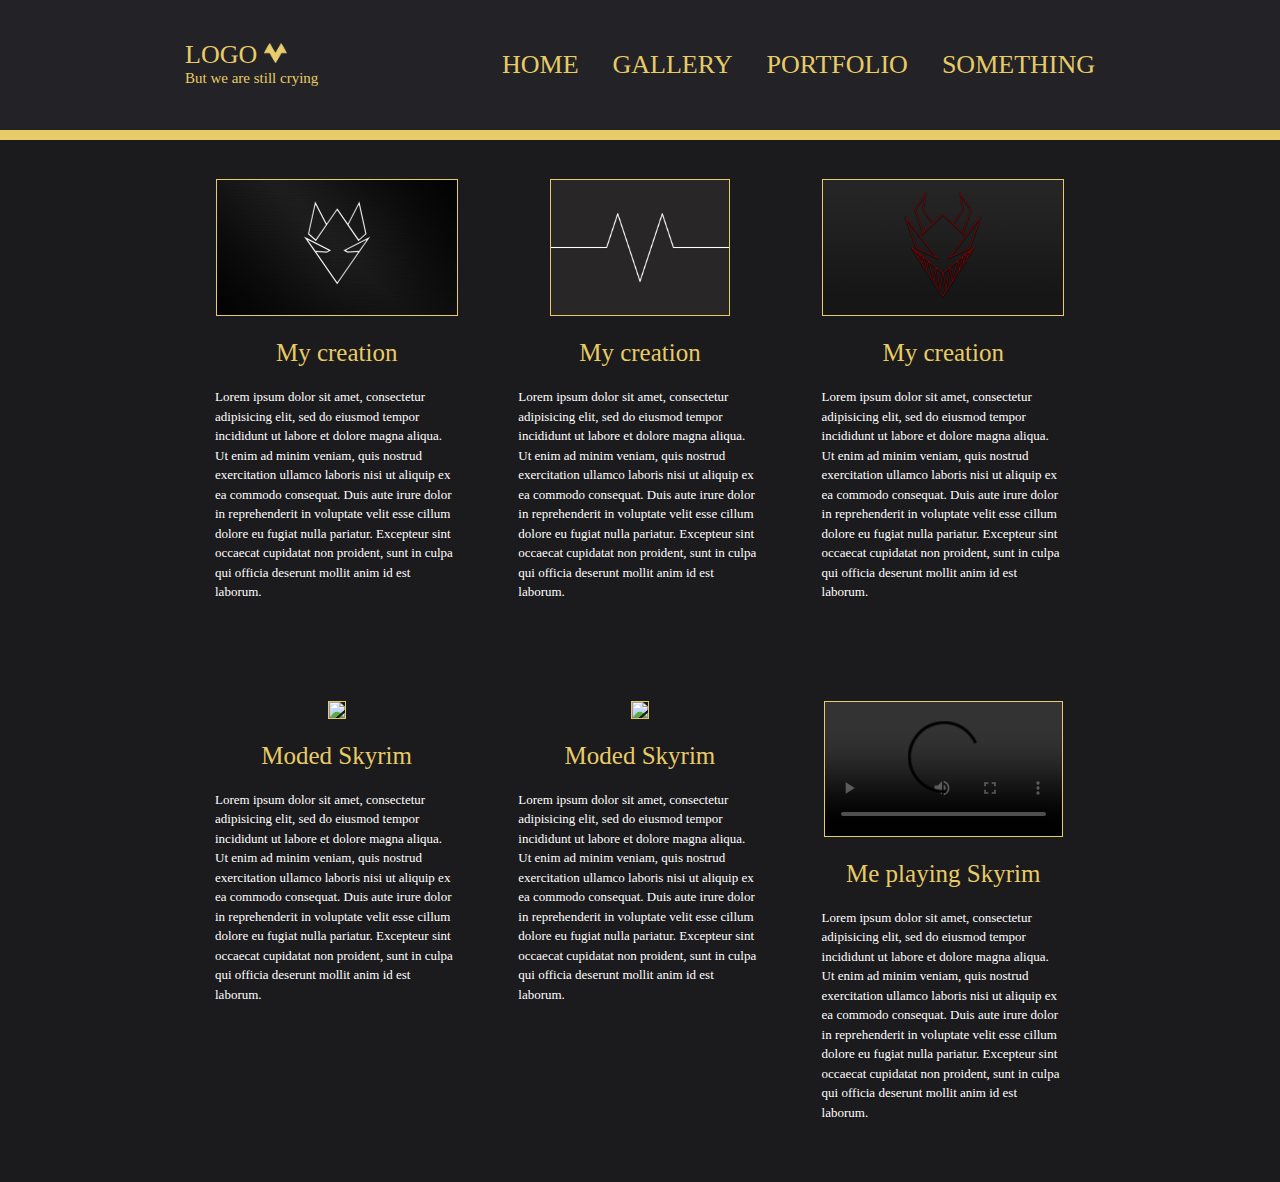
==== index.html @ f24b9c25 "moved everithing to root" ====
<!DOCTYPE html>
<html>
<head>
	<title>Homework1</title>
	<meta charset="utf-8">
	<link rel="stylesheet" type="text/css" href="css/style.css">
</head>
<body>
	<div class="header">

		<div class="wrapper">
			<div class="logo">
				<div class="logo_title">
					LOGO
					<img src="img/Logo.png">	
				</div>
				<div class="logo_slogan">
					But we are still crying
				</div>	
			</div>

			<div class="menu">
				<ul>
					<li>
						<a href="#">
							HOME
						</a>
					</li>
					<li> 
						<a href="#">
							GALLERY
						</a>
							<ul class="sub-menu">
								<li>
									<a href="#text1">
										GALLERY1
									</a>
								</li>					
								<li>
									<a href="#text2">
										GALLERY2
									</a>
								</li>					
								<li>
									<a href="#text3">
										GALLERY3
									</a>
								</li>
							</ul>
					</li>
					<li>
						<a href="#">
							PORTFOLIO
						</a>
					</li>
					<li>
						<a href="#">
							SOMETHING
						</a>
					</li>
				</ul>
			</div>
			<div class="clear"></div> 
		</div>
		
	</div>
	<div class="content">
		<div class="wrapper">
			<div class="row">
				<div class="col-1-3">
					<div class="article">
						<div class="article_img">
							<img src="img/cyber-fox-ver2.png">
						</div>
						<div class="article_title">
							My creation
						</div>
						<div class="article_text">
							Lorem ipsum dolor sit amet, consectetur adipisicing elit, sed do eiusmod
							tempor incididunt ut labore et dolore magna aliqua. Ut enim ad minim veniam,
							quis nostrud exercitation ullamco laboris nisi ut aliquip ex ea commodo
							consequat. Duis aute irure dolor in reprehenderit in voluptate velit esse
							cillum dolore eu fugiat nulla pariatur. Excepteur sint occaecat cupidatat non
							proident, sunt in culpa qui officia deserunt mollit anim id est laborum.
						</div>
					</div>
				</div>
				<div class="col-1-3">
					<div class="article">
						<div class="article_img">
							<img src="img/Wave-Fox.png">
						</div>
						<div class="article_title">
							My creation
						</div>
						<div class="article_text">
							Lorem ipsum dolor sit amet, consectetur adipisicing elit, sed do eiusmod
							tempor incididunt ut labore et dolore magna aliqua. Ut enim ad minim veniam,
							quis nostrud exercitation ullamco laboris nisi ut aliquip ex ea commodo
							consequat. Duis aute irure dolor in reprehenderit in voluptate velit esse
							cillum dolore eu fugiat nulla pariatur. Excepteur sint occaecat cupidatat non
							proident, sunt in culpa qui officia deserunt mollit anim id est laborum.
						</div>
					</div>
				</div>
				<div class="col-1-3">
					<div class="article">
						<div class="article_img">
							<img src="img/Imp.png">
						</div>
						<div class="article_title">
							My creation
						</div>
						<div class="article_text">
							Lorem ipsum dolor sit amet, consectetur adipisicing elit, sed do eiusmod
							tempor incididunt ut labore et dolore magna aliqua. Ut enim ad minim veniam,
							quis nostrud exercitation ullamco laboris nisi ut aliquip ex ea commodo
							consequat. Duis aute irure dolor in reprehenderit in voluptate velit esse
							cillum dolore eu fugiat nulla pariatur. Excepteur sint occaecat cupidatat non
							proident, sunt in culpa qui officia deserunt mollit anim id est laborum.
						</div>
					</div>
				</div>
				<div class="col-1-3">
					<div class="article">
						<div class="article_img">
							<img src="img/Skyrim Special Edition 3_2_2021 6_25_27 PM.png">
						</div>
						<div class="article_title">
							Moded Skyrim 
						</div>
						<div class="article_text">
							Lorem ipsum dolor sit amet, consectetur adipisicing elit, sed do eiusmod
							tempor incididunt ut labore et dolore magna aliqua. Ut enim ad minim veniam,
							quis nostrud exercitation ullamco laboris nisi ut aliquip ex ea commodo
							consequat. Duis aute irure dolor in reprehenderit in voluptate velit esse
							cillum dolore eu fugiat nulla pariatur. Excepteur sint occaecat cupidatat non
							proident, sunt in culpa qui officia deserunt mollit anim id est laborum.
						</div>
					</div>
				</div>
				<div class="col-1-3">
					<div class="article">
						<div class="article_img">
							<img src="img/Skyrim Special Edition 3_2_2021 9_06_58 AM.png">
						</div>
						<div class="article_title">
							Moded Skyrim 
						</div>
						<div class="article_text">
							Lorem ipsum dolor sit amet, consectetur adipisicing elit, sed do eiusmod
							tempor incididunt ut labore et dolore magna aliqua. Ut enim ad minim veniam,
							quis nostrud exercitation ullamco laboris nisi ut aliquip ex ea commodo
							consequat. Duis aute irure dolor in reprehenderit in voluptate velit esse
							cillum dolore eu fugiat nulla pariatur. Excepteur sint occaecat cupidatat non
							proident, sunt in culpa qui officia deserunt mollit anim id est laborum.
						</div>
					</div>
				</div>
				<div class="col-1-3">
					<div class="article">
						<div class="article_video">
							<video width="237" height="134" controls="controls" src="video/Skyrim Special Edition 2021-03-01 22-51-11.mp4">
							</video>
						</div>
						<div class="article_title">
							Me playing Skyrim
						</div>
						<div class="article_text">
							Lorem ipsum dolor sit amet, consectetur adipisicing elit, sed do eiusmod
							tempor incididunt ut labore et dolore magna aliqua. Ut enim ad minim veniam,
							quis nostrud exercitation ullamco laboris nisi ut aliquip ex ea commodo
							consequat. Duis aute irure dolor in reprehenderit in voluptate velit esse
							cillum dolore eu fugiat nulla pariatur. Excepteur sint occaecat cupidatat non
							proident, sunt in culpa qui officia deserunt mollit anim id est laborum.
						</div>
					</div>
				</div>
			</div>
		</div>
	</div>
</body>
</html>
---- css/style.css ----
*{
	margin: 0;
	padding: 0;
	box-sizing: border-box;
}
body{
	font-family: Gotham Pro, times, Times New Roman, serif;
	background-color: #1b1a1c;
}
img{
	max-width: 100%;
}
.logo{
	margin: 40px 0;
}
.logo_title{
	font-size: 26px;
	text-transform: capitalize;
}
.logo_slogan{
	font-size: 15px;
}
.logo img{
	max-height: 20px;
}
.header{
	border-bottom: 10px solid #e7cb67;
	background-color: #232226;
	text-align: left;
	color: #e7cb67;
}
.content{
	background-color: #1b1a1c;
}
.menu{
	margin: 50px 0;
}
.wrapper{
	max-width: 970px;
	padding: 0 30px;
	margin: 0 auto;
}
.clear{
	clear: both;
}
.col-1-3{
	float: left;
	width: 33.33%;
}
.menu li:hover ul{
	display: inline-block;
}
.menu li{
		position: relative;
	}
.sub-menu{
	position: absolute;
	right: 0;
	top: 100%;
	display: none;
}
.menu a{
	text-decoration: none;
	color: #e7cb67;
	font-size: 26px;
	text-transform: uppercase;
	text-align: right;
}
.menu .active a{
	color: #000;
}
.article{
	background-color: #1b1a1c;
	padding: 40px 0;
	text-align: center;
	margin: 0 30px;
}
.article img{
	max-height: 135px;
	outline: 1px solid #e7cb67;
}
.article video{
	outline: 1px solid #e7cb67;
}
.article_title {
	color: #e7cb67;
	font-size: 25px;
	margin: 20px 0;
}
.article_text{
	color: #ffffff;
	font-size: 13px;
	line-height: 1.5em;
	margin: 20px 0;
	text-align: left;
}
.logo{
	float: left;
}
.menu{
	float: right;
}
.menu li{
	display: inline-block;
	margin-left: 30px;
}
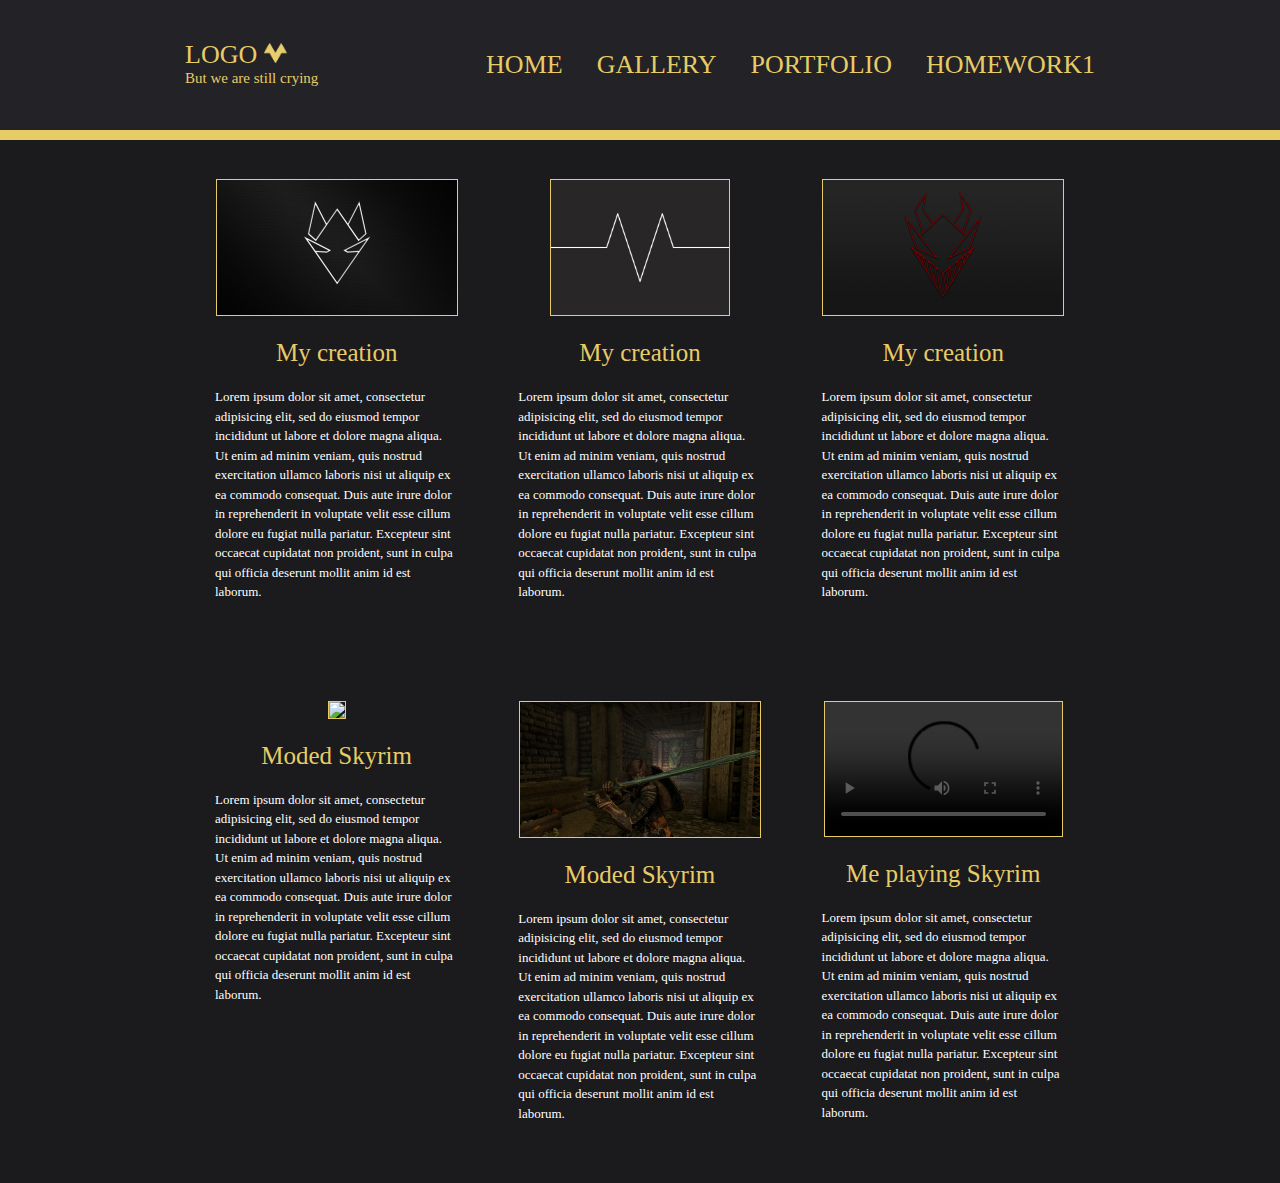
==== commit afb607e6: "added homework page for testing reasons" ====
--- a/index.html
+++ b/index.html
@@ -5,7 +5,7 @@
 	<meta charset="utf-8">
 	<link rel="stylesheet" type="text/css" href="css/style.css">
 </head>
-<body>
+<body id="Home">
 	<div class="header">
 
 		<div class="wrapper">
@@ -22,7 +22,7 @@
 			<div class="menu">
 				<ul>
 					<li>
-						<a href="#">
+						<a href="index.html">
 							HOME
 						</a>
 					</li>
@@ -54,8 +54,8 @@
 						</a>
 					</li>
 					<li>
-						<a href="#">
-							SOMETHING
+						<a href="Homework1.html">
+							HOMEWORK1
 						</a>
 					</li>
 				</ul>
--- a/css/style.css
+++ b/css/style.css
@@ -55,9 +55,13 @@
 	}
 .sub-menu{
 	position: absolute;
-	right: 0;
+	right: 10px;
 	top: 100%;
 	display: none;
+	text-align: center;
+}
+.sub-menu a{
+	margin: 15px;
 }
 .menu a{
 	text-decoration: none;
@@ -104,3 +108,6 @@
 	display: inline-block;
 	margin-left: 30px;
 }
+#homework1 .article img{
+	max-height: none;
+}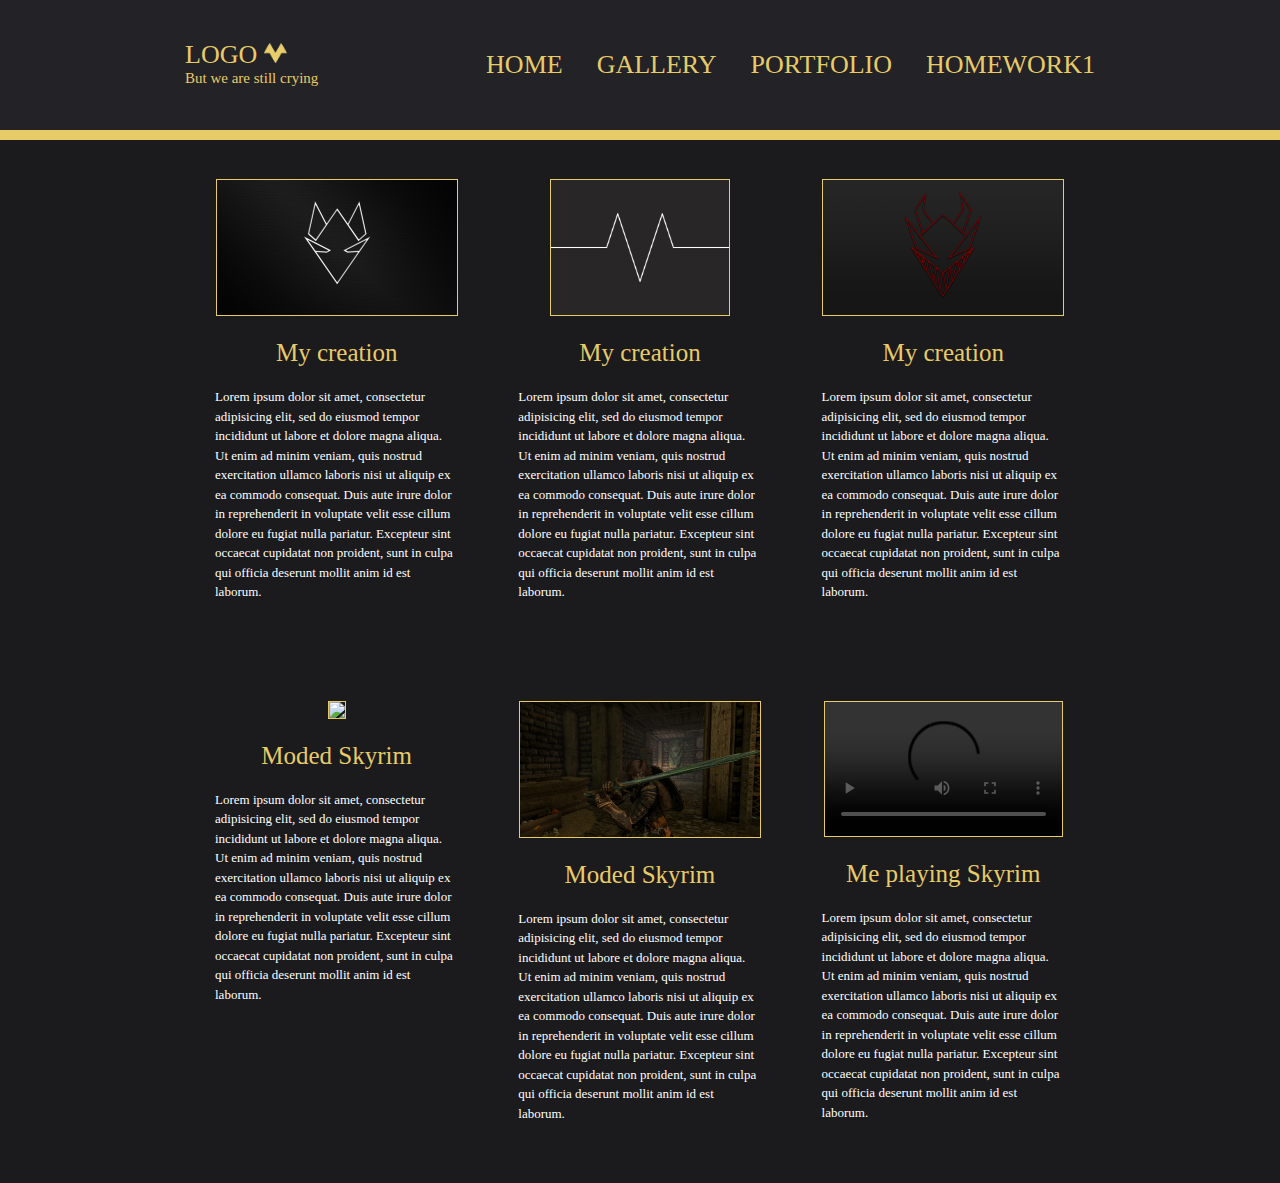
==== commit 8bc9fee4: "name changes" ====
--- a/index.html
+++ b/index.html
@@ -1,7 +1,7 @@
 <!DOCTYPE html>
 <html>
 <head>
-	<title>Homework1</title>
+	<title>Home</title>
 	<meta charset="utf-8">
 	<link rel="stylesheet" type="text/css" href="css/style.css">
 </head>
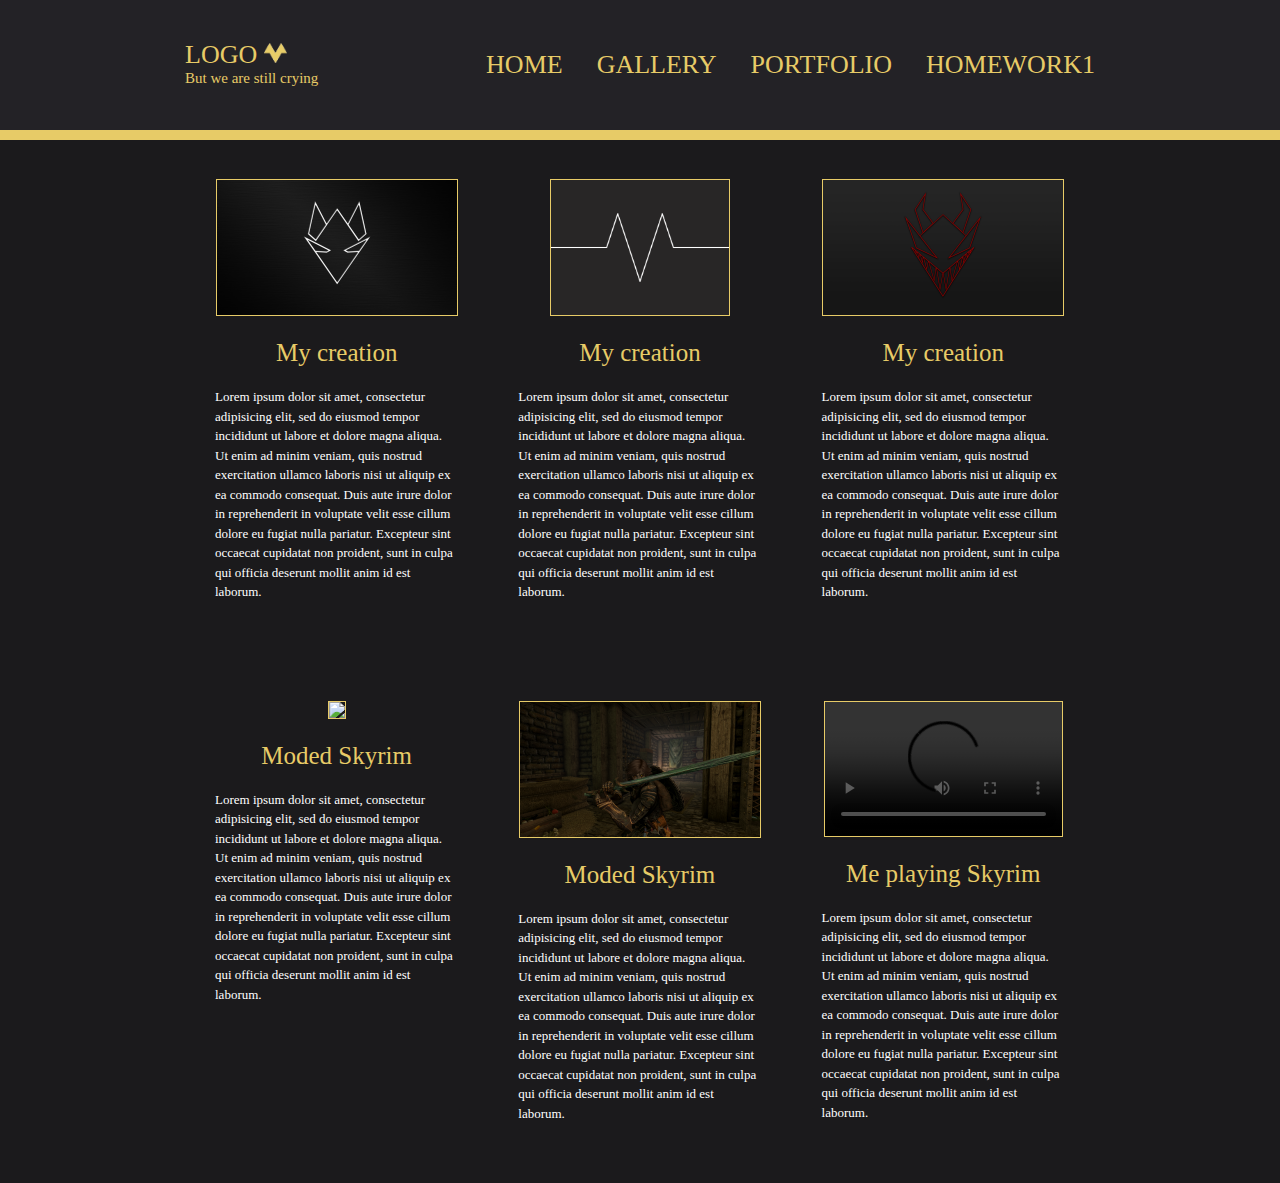
==== commit cfbbda54: "Minor link style improvments" ====
--- a/index.html
+++ b/index.html
@@ -9,16 +9,15 @@
 	<div class="header">
 
 		<div class="wrapper">
-			<div class="logo">
-				<div class="logo_title">
-					LOGO
-					<img src="img/Logo.png">	
+				<div class="logo">
+					<div class="logo_title">
+						LOGO
+						<img src="img/Logo.png">	
+					</div>
+					<div class="logo_slogan">
+						But we are still crying
+					</div>	
 				</div>
-				<div class="logo_slogan">
-					But we are still crying
-				</div>	
-			</div>
-
 			<div class="menu">
 				<ul>
 					<li>
--- a/css/style.css
+++ b/css/style.css
@@ -70,8 +70,8 @@
 	text-transform: uppercase;
 	text-align: right;
 }
-.menu .active a{
-	color: #000;
+.menu a:hover {
+	text-shadow: 0px 3.5px 4px #000000;
 }
 .article{
 	background-color: #1b1a1c;
@@ -82,6 +82,12 @@
 .article img{
 	max-height: 135px;
 	outline: 1px solid #e7cb67;
+}
+.article_img img:hover {
+	box-shadow: 0px 4px 5px #000000;
+}
+.article_video video:hover {
+	box-shadow: 0px 4px 5px #000000;
 }
 .article video{
 	outline: 1px solid #e7cb67;
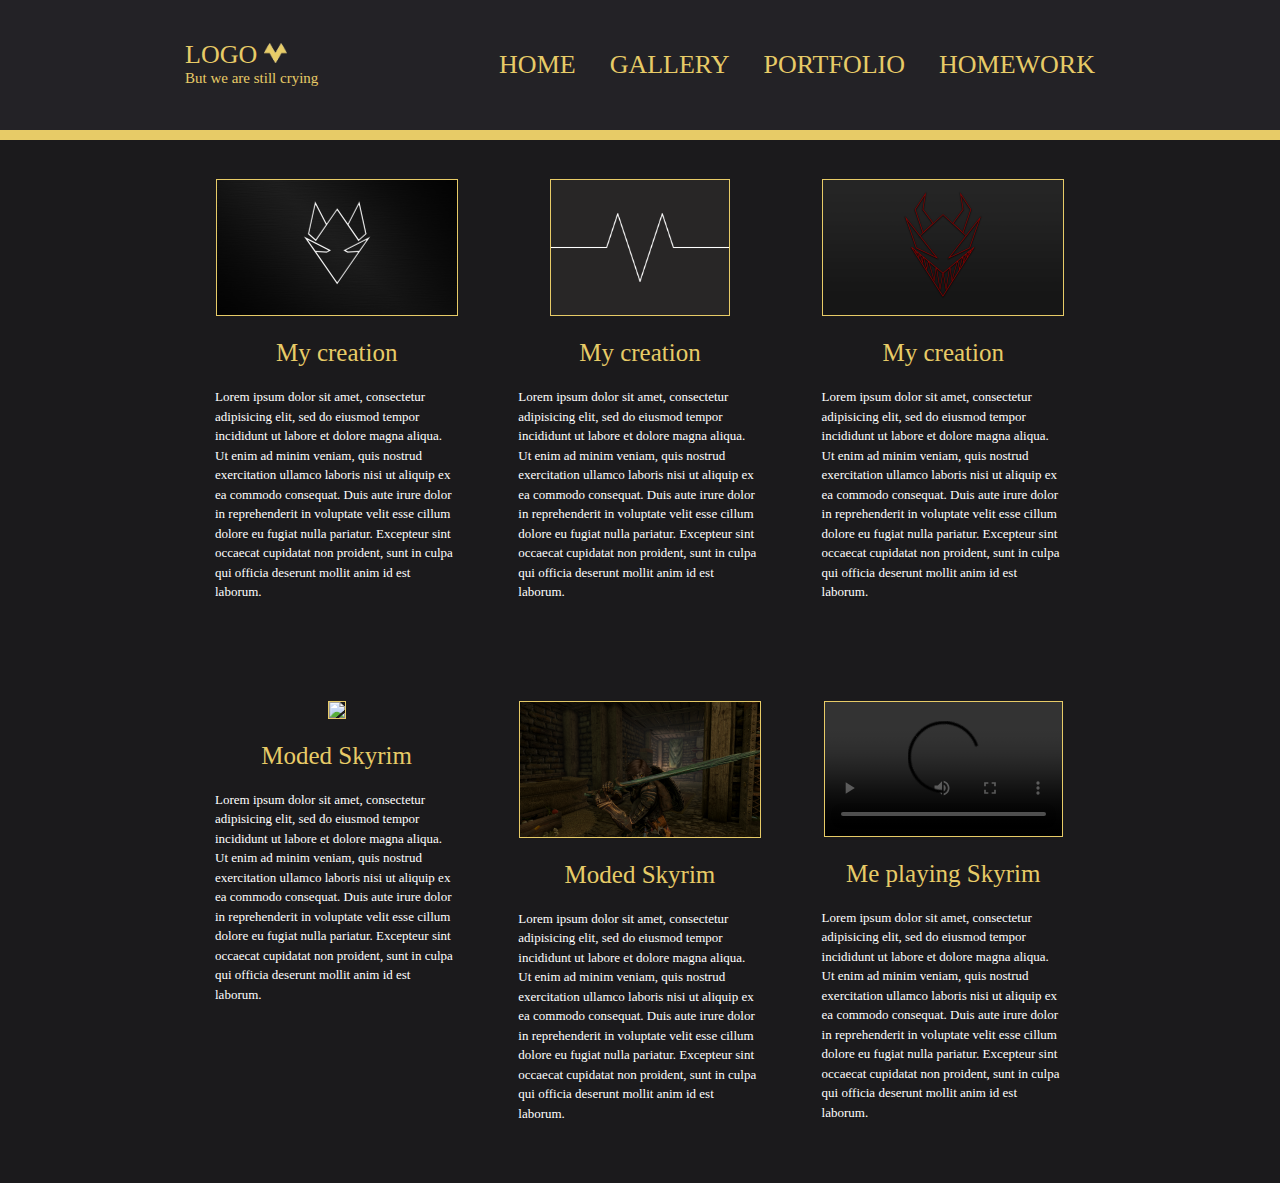
==== commit 07a9a575: "added font files" ====
--- a/index.html
+++ b/index.html
@@ -29,23 +29,6 @@
 						<a href="#">
 							GALLERY
 						</a>
-							<ul class="sub-menu">
-								<li>
-									<a href="#text1">
-										GALLERY1
-									</a>
-								</li>					
-								<li>
-									<a href="#text2">
-										GALLERY2
-									</a>
-								</li>					
-								<li>
-									<a href="#text3">
-										GALLERY3
-									</a>
-								</li>
-							</ul>
 					</li>
 					<li>
 						<a href="#">
@@ -54,8 +37,25 @@
 					</li>
 					<li>
 						<a href="Homework1.html">
-							HOMEWORK1
+							HOMEWORK
 						</a>
+						<ul class="sub-menu">
+							<li>
+								<a href="#text1">
+									HOMEWORK1
+								</a>
+							</li>					
+							<li>
+								<a href="#text2">
+									HOMEWORK2
+								</a>
+							</li>					
+							<li>
+								<a href="#text3">
+									HOMEWORK3
+								</a>
+							</li>
+						</ul>
 					</li>
 				</ul>
 			</div>
--- a/css/style.css
+++ b/css/style.css
@@ -4,7 +4,12 @@
 	box-sizing: border-box;
 }
 body{
-	font-family: Gotham Pro, times, Times New Roman, serif;
+	font-family: 'Gotham Pro';
+	src: url('GothamPro-BoldItalic.eot');
+	src: local('Gotham Pro Bold Italic'), local('GothamPro-BoldItalic'),
+		url('GothamPro-BoldItalic.eot?#iefix') format('embedded-opentype'),
+		url('GothamPro-BoldItalic.woff') format('woff'),
+		url('GothamPro-BoldItalic.ttf') format('truetype');
 	background-color: #1b1a1c;
 }
 img{
@@ -55,13 +60,19 @@
 	}
 .sub-menu{
 	position: absolute;
-	right: 10px;
+	right: -25px;
 	top: 100%;
 	display: none;
-	text-align: center;
+	text-align: left;
 }
 .sub-menu a{
-	margin: 15px;
+	padding: 15px;
+	background-color: #232226;
+	border-bottom: 5px solid #e7cb67;
+	box-shadow: 2px 7px 5px #000000; 
+}
+.sub-menu li{
+	margin-top: 20px;
 }
 .menu a{
 	text-decoration: none;
@@ -84,10 +95,10 @@
 	outline: 1px solid #e7cb67;
 }
 .article_img img:hover {
-	box-shadow: 0px 4px 5px #000000;
+	box-shadow: 4px 7px 9px #000000;
 }
 .article_video video:hover {
-	box-shadow: 0px 4px 5px #000000;
+	box-shadow: 4px 7px 9px #000000;
 }
 .article video{
 	outline: 1px solid #e7cb67;
@@ -116,4 +127,4 @@
 }
 #homework1 .article img{
 	max-height: none;
-}+}
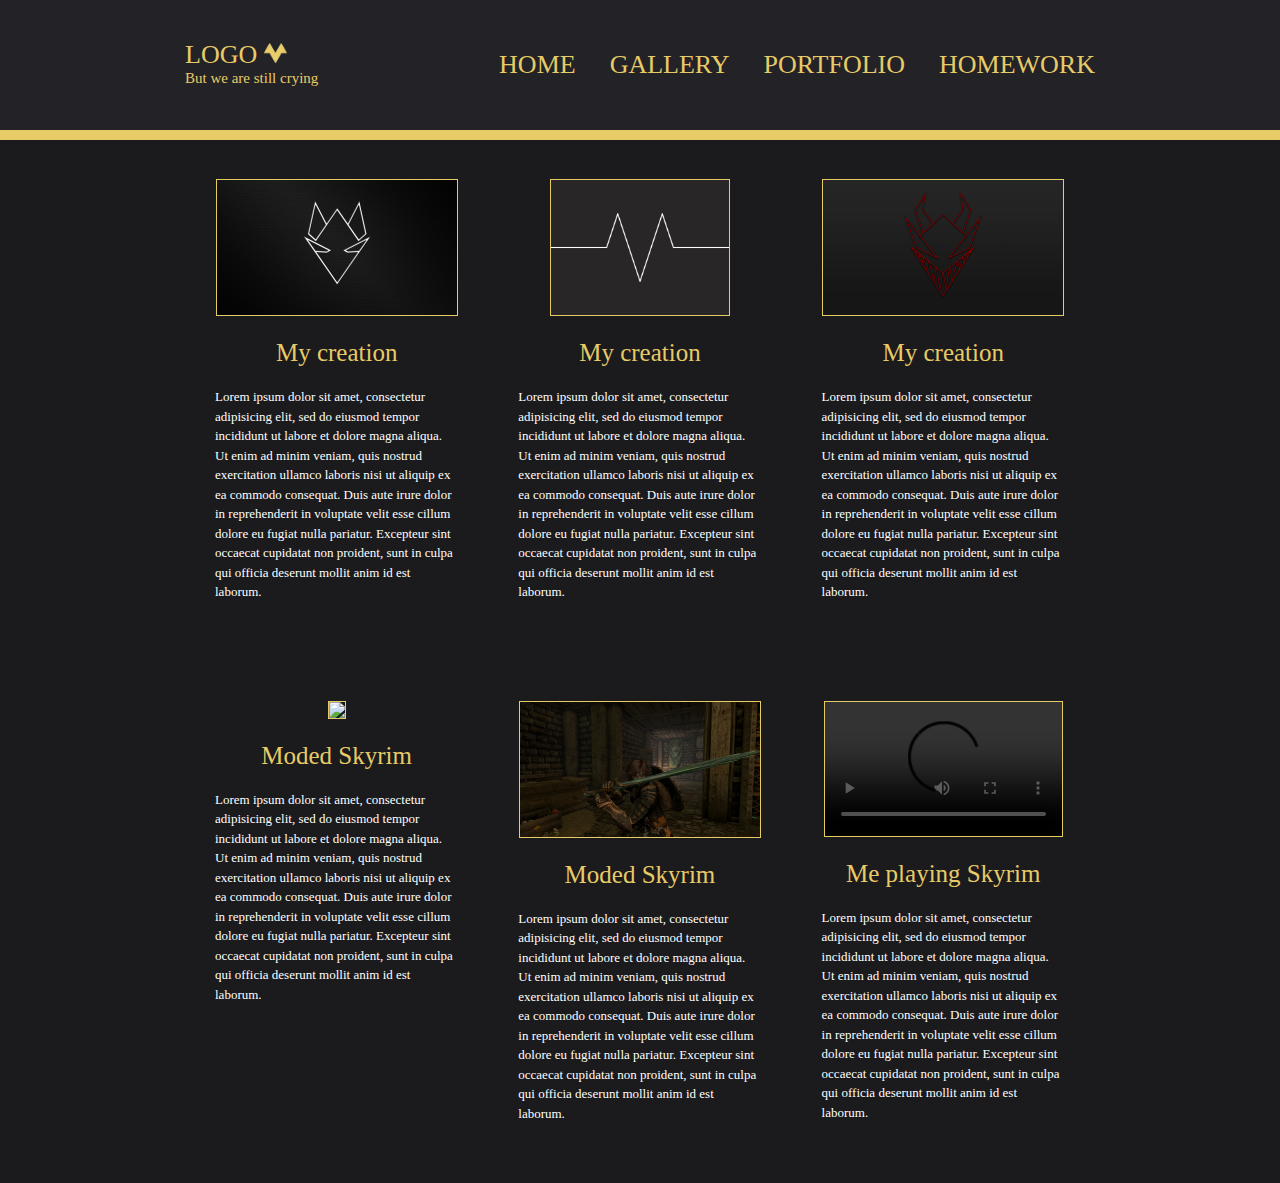
==== commit c91c42e7: "Homework3 and minor fixing" ====
--- a/index.html
+++ b/index.html
@@ -36,12 +36,12 @@
 						</a>
 					</li>
 					<li>
-						<a href="Homework1.html">
+						<a href="#">
 							HOMEWORK
 						</a>
 						<ul class="sub-menu">
 							<li>
-								<a href="#text1">
+								<a href="Homework1.html">
 									HOMEWORK1
 								</a>
 							</li>					
@@ -51,7 +51,7 @@
 								</a>
 							</li>					
 							<li>
-								<a href="#text3">
+								<a href="Homework3.html">
 									HOMEWORK3
 								</a>
 							</li>
--- a/css/style.css
+++ b/css/style.css
@@ -52,18 +52,17 @@
 	float: left;
 	width: 33.33%;
 }
-.menu li:hover ul{
+.menu li{
 	display: inline-block;
+	margin-left: 30px;
+	position: relative;
 }
-.menu li{
-		position: relative;
-	}
 .sub-menu{
 	position: absolute;
-	right: -25px;
-	top: 100%;
-	display: none;
-	text-align: left;
+    right: 65px;
+    top: 100%;
+    display: none;
+    text-align: left;
 }
 .sub-menu a{
 	padding: 15px;
@@ -73,6 +72,8 @@
 }
 .sub-menu li{
 	margin-top: 20px;
+    width: 65px;
+    margin-left: -15px;
 }
 .menu a{
 	text-decoration: none;
@@ -83,6 +84,9 @@
 }
 .menu a:hover {
 	text-shadow: 0px 3.5px 4px #000000;
+}
+.menu li:hover ul{
+	display: block;
 }
 .article{
 	background-color: #1b1a1c;
@@ -121,10 +125,48 @@
 .menu{
 	float: right;
 }
-.menu li{
-	display: inline-block;
-	margin-left: 30px;
-}
 #homework1 .article img{
 	max-height: none;
 }
+.article_art {
+	font-family: arial;
+	background: white;
+	max-width: 850px;
+	max-height: 480px;
+	padding: 50px;
+}
+.content_hw3 {
+	height: 100px;
+    width: 400px;
+    padding-top: 35px;
+    margin: auto;
+    border: 3px solid #949494;
+    text-align: center;
+    background: white;
+} 
+.padding {
+	height: 150px;
+    width: 450px;
+    padding: 5px;
+    margin: auto;
+    border: 3px solid #949494;
+    text-align: left;
+    background: white;
+}
+.border {
+	height: 200px;
+    width: 500px;
+    padding: 5px;
+    border: 3px solid #949494;
+    text-align: left;
+    background: #dfdfdf;
+    margin: auto; 
+}
+.margin {
+	margin: auto;
+    height: 250px;
+    width: 550px;
+    border: 3px dashed #949494;
+    padding: 5px;
+    text-align: left;
+}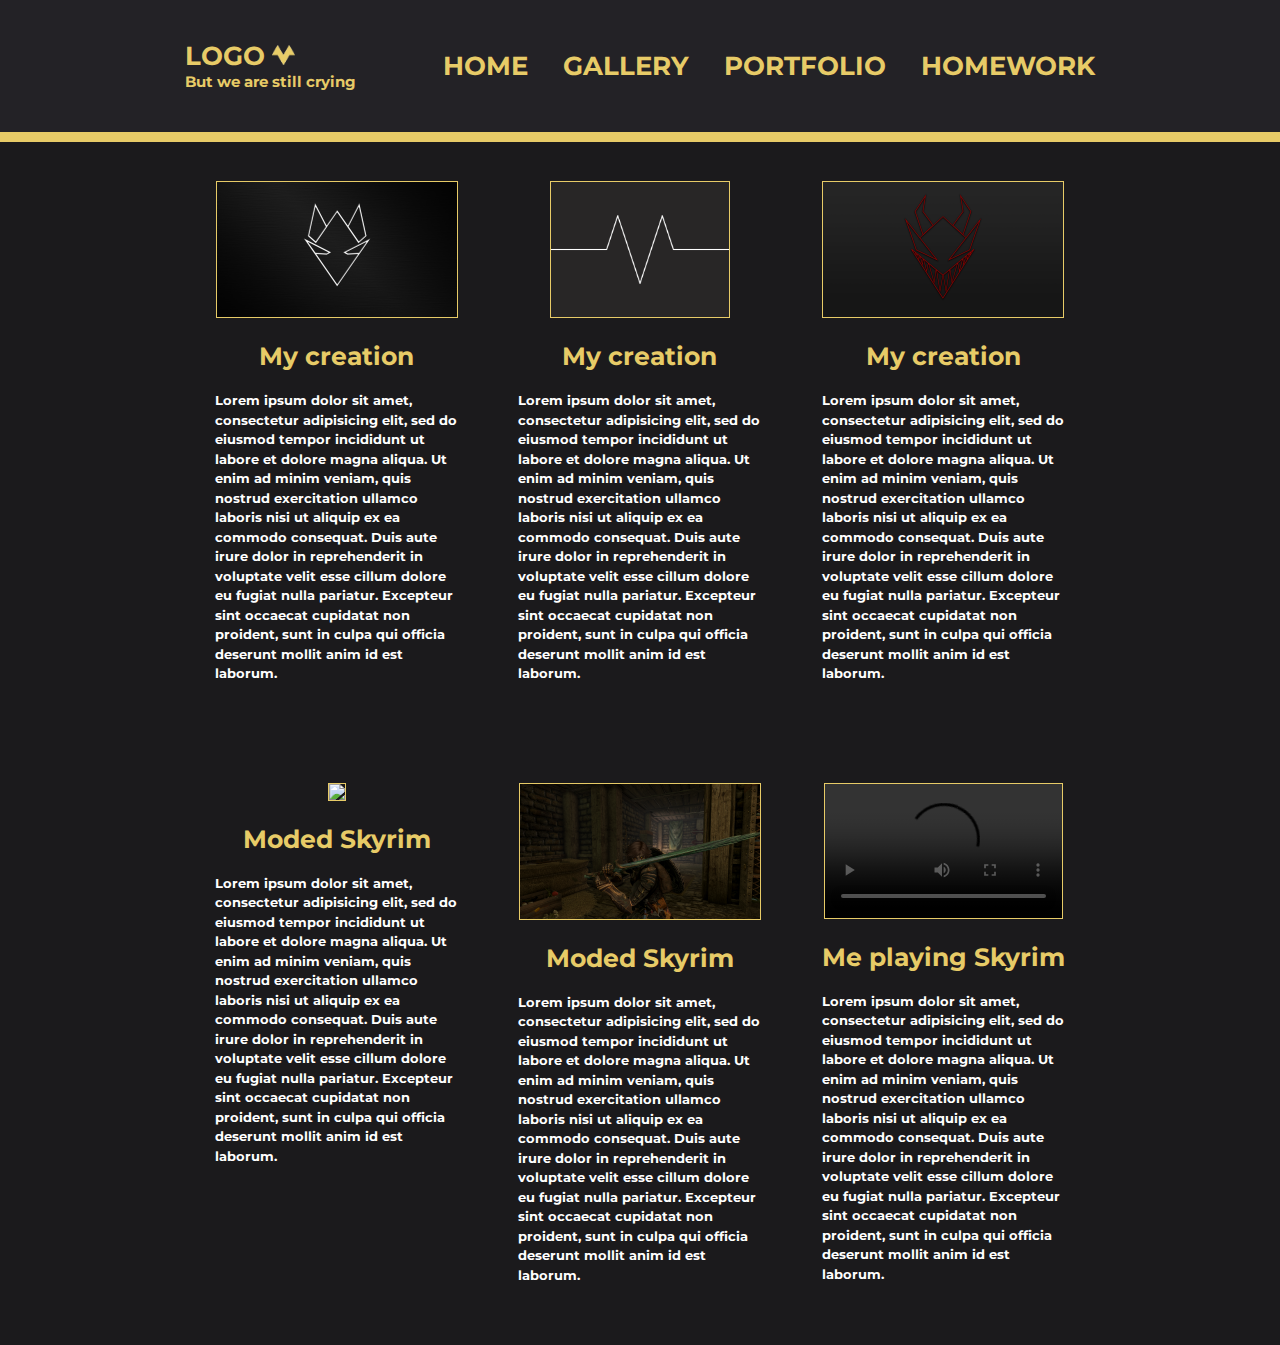
==== commit adc821a2: "Added Gallery page with experimental buttons animations" ====
--- a/index.html
+++ b/index.html
@@ -4,6 +4,8 @@
 	<title>Home</title>
 	<meta charset="utf-8">
 	<link rel="stylesheet" type="text/css" href="css/style.css">
+	<link rel="preconnect" href="https://fonts.gstatic.com">
+	<link href="https://fonts.googleapis.com/css2?family=Montserrat:wght@700&display=swap" rel="stylesheet">
 </head>
 <body id="Home">
 	<div class="header">
@@ -26,7 +28,7 @@
 						</a>
 					</li>
 					<li> 
-						<a href="#">
+						<a href="Gallery.html">
 							GALLERY
 						</a>
 					</li>
--- a/css/style.css
+++ b/css/style.css
@@ -4,12 +4,9 @@
 	box-sizing: border-box;
 }
 body{
-	font-family: 'Gotham Pro';
-	src: url('GothamPro-BoldItalic.eot');
-	src: local('Gotham Pro Bold Italic'), local('GothamPro-BoldItalic'),
-		url('GothamPro-BoldItalic.eot?#iefix') format('embedded-opentype'),
-		url('GothamPro-BoldItalic.woff') format('woff'),
-		url('GothamPro-BoldItalic.ttf') format('truetype');
+	font-family: 'Montserrat', sans-serif;
+	font-weight: 700;
+	font-style: bold;
 	background-color: #1b1a1c;
 }
 img{
@@ -59,7 +56,7 @@
 }
 .sub-menu{
 	position: absolute;
-    right: 65px;
+    right: 75px;
     top: 100%;
     display: none;
     text-align: left;
@@ -145,8 +142,8 @@
     background: white;
 } 
 .padding {
-	height: 150px;
-    width: 450px;
+	height: 160px;
+    width: 460px;
     padding: 5px;
     margin: auto;
     border: 3px solid #949494;
@@ -154,8 +151,8 @@
     background: white;
 }
 .border {
-	height: 200px;
-    width: 500px;
+	height: 210px;
+    width: 510px;
     padding: 5px;
     border: 3px solid #949494;
     text-align: left;
@@ -164,9 +161,67 @@
 }
 .margin {
 	margin: auto;
-    height: 250px;
-    width: 550px;
+    height: 260px;
+    width: 560px;
     border: 3px dashed #949494;
     padding: 5px;
     text-align: left;
+}
+.btn{
+	margin: 35px;
+	display: inline-block;
+ 	cursor: pointer;
+ 	text-decoration: none;
+ 	font-size: inherit;
+ 	line-height: 1;
+ 	border: 0;
+ 	background: none;
+ 	padding: 10px 15px;
+}
+.btn-1 {
+	color: #e7cb67;
+	outline: solid #e7cb67;
+	outline-width: 4px;
+	border: 4px solid #e7cb67;
+	outline-offset: -4px;
+	transition: outline-offset 400ms ease;
+}
+.btn-1:hover,
+.btn-1:focus {
+  outline-offset: 4px;
+}
+.btn-2 {
+	color: #e7cb67;
+	outline: solid #e7cb67;
+	outline-width: 4px;
+	border: 4px solid #e7cb67;
+	outline-offset: -4px;
+	transition: outline-offset 400ms ease;
+}
+.btn-2:hover,
+.btn-2:focus {
+  outline-offset: -12px;
+}
+.btn-3 {
+	background: #1b1a1c;
+	color: #e7cb67;
+	border: 4px solid #1b1a1c;
+	transition: border-color 400ms ease;
+}
+.btn-3:hover,
+.btn-3:focus {
+  border-color: #e7cb67;
+}
+.btn-4 {
+	background: #1b1a1c;
+	color: #e7cb67;
+	outline: solid #e7cb67;
+	outline-width: 4px;
+	border: 4px solid #1b1a1c;
+	outline-offset: 0px;
+	transition: outline-offset 400ms ease;
+}
+.btn-4:hover,
+.btn-4:focus {
+  outline-offset: -12px;
 }